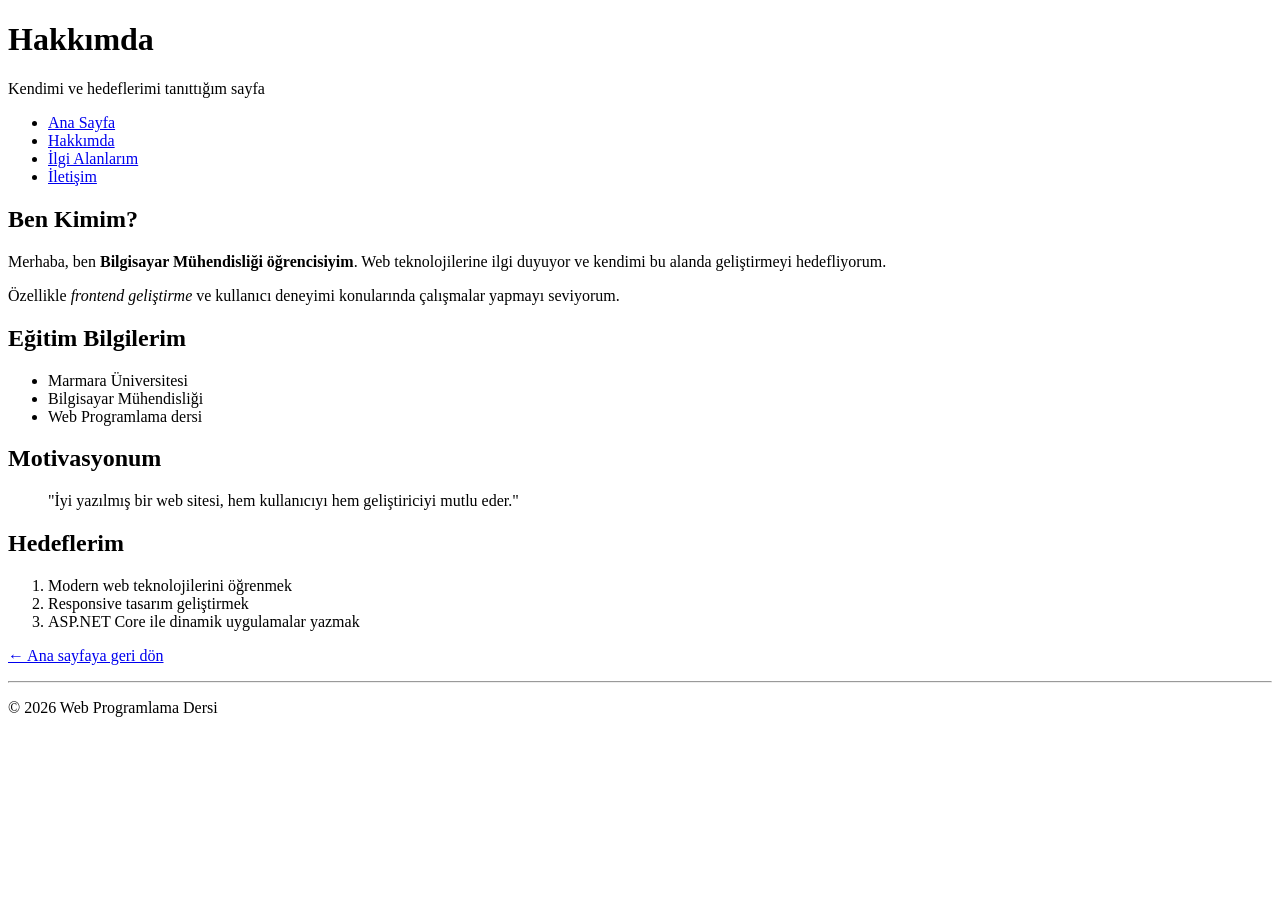
==== about.html @ 91488224 "Add about.html with personal introduction and goals" ====
<!DOCTYPE html>
<html lang="tr">
<head>
    <meta charset="UTF-8">
    <title>Hakkımda</title>
</head>
<body>

    <header>
        <h1>Hakkımda</h1>
        <p>Kendimi ve hedeflerimi tanıttığım sayfa</p>
    </header>

    <nav>
        <ul>
            <li><a href="index.html">Ana Sayfa</a></li>
            <li><a href="about.html">Hakkımda</a></li>
            <li><a href="interests.html">İlgi Alanlarım</a></li>
            <li><a href="contact.html">İletişim</a></li>
        </ul>
    </nav>

    <main>
        <h2>Ben Kimim?</h2>
        <p>Merhaba, ben <strong>Bilgisayar Mühendisliği öğrencisiyim</strong>. Web teknolojilerine ilgi duyuyor ve kendimi bu alanda geliştirmeyi hedefliyorum.</p>
        <p>Özellikle <em>frontend geliştirme</em> ve kullanıcı deneyimi konularında çalışmalar yapmayı seviyorum.</p>

        <h2>Eğitim Bilgilerim</h2>
        <ul>
            <li>Marmara Üniversitesi</li>
            <li>Bilgisayar Mühendisliği</li>
            <li>Web Programlama dersi</li>
        </ul>

        <h2>Motivasyonum</h2>
        <blockquote>
            <p>"İyi yazılmış bir web sitesi, hem kullanıcıyı hem geliştiriciyi mutlu eder."</p>
        </blockquote>

        <h2>Hedeflerim</h2>
        <ol>
            <li>Modern web teknolojilerini öğrenmek</li>
            <li>Responsive tasarım geliştirmek</li>
            <li>ASP.NET Core ile dinamik uygulamalar yazmak</li>
        </ol>

        <p><a href="index.html">&larr; Ana sayfaya geri dön</a></p>
    </main>

    <footer>
        <hr>
        <p>&copy; 2026 Web Programlama Dersi</p>
    </footer>

</body>
</html>
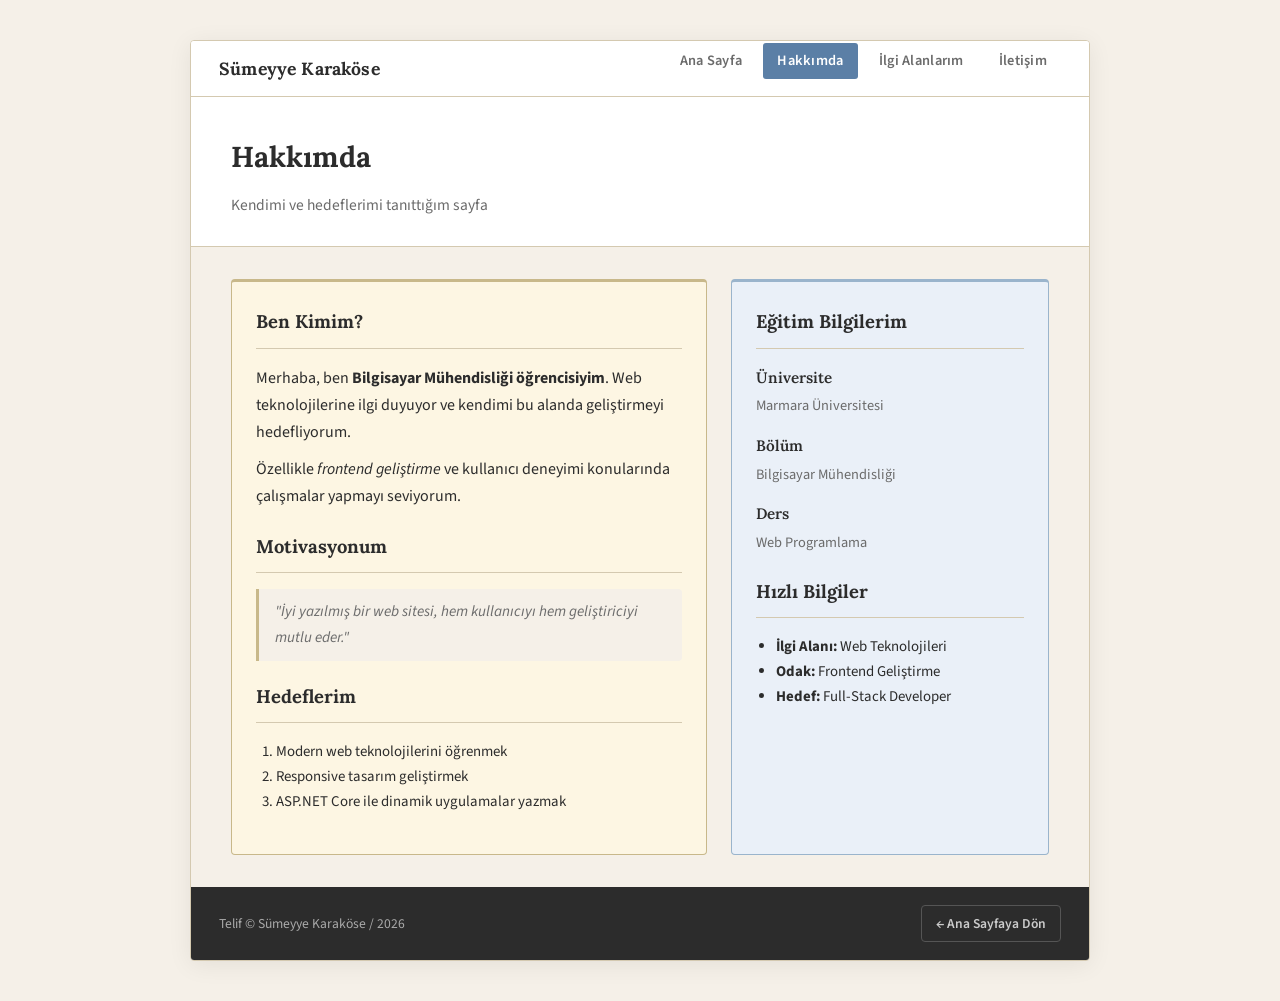
==== commit eb585a9c: "Revise about.html structure and content" ====
--- a/about.html
+++ b/about.html
@@ -1,57 +1,86 @@
-
 <!DOCTYPE html>
 <html lang="tr">
 <head>
-    <meta charset="UTF-8">
-    <title>Hakkımda</title>
+  <meta charset="UTF-8">
+  <meta name="viewport" content="width=device-width, initial-scale=1.0">
+  <title>Sümeyye Karaköse | Hakkımda</title>
+  <link rel="stylesheet" href="style.css">
 </head>
 <body>
+<div class="wrapper">
 
-    <header>
-        <h1>Hakkımda</h1>
-        <p>Kendimi ve hedeflerimi tanıttığım sayfa</p>
-    </header>
+  <nav>
+    <span class="nav-brand">Sümeyye Karaköse</span>
+    <ul>
+      <li><a href="index.html">Ana Sayfa</a></li>
+      <li><a href="about.html" class="active">Hakkımda</a></li>
+      <li><a href="interests.html">İlgi Alanlarım</a></li>
+      <li><a href="contact.html">İletişim</a></li>
+    </ul>
+  </nav>
 
-    <nav>
-        <ul>
-            <li><a href="index.html">Ana Sayfa</a></li>
-            <li><a href="about.html">Hakkımda</a></li>
-            <li><a href="interests.html">İlgi Alanlarım</a></li>
-            <li><a href="contact.html">İletişim</a></li>
-        </ul>
-    </nav>
+  <header>
+    <h1>Hakkımda</h1>
+    <p>Kendimi ve hedeflerimi tanıttığım sayfa</p>
+  </header>
 
-    <main>
-        <h2>Ben Kimim?</h2>
-        <p>Merhaba, ben <strong>Bilgisayar Mühendisliği öğrencisiyim</strong>. Web teknolojilerine ilgi duyuyor ve kendimi bu alanda geliştirmeyi hedefliyorum.</p>
-        <p>Özellikle <em>frontend geliştirme</em> ve kullanıcı deneyimi konularında çalışmalar yapmayı seviyorum.</p>
+  <main>
+    <div class="content">
 
-        <h2>Eğitim Bilgilerim</h2>
-        <ul>
-            <li>Marmara Üniversitesi</li>
-            <li>Bilgisayar Mühendisliği</li>
-            <li>Web Programlama dersi</li>
-        </ul>
+      <h2>Ben Kimim?</h2>
+      <p>Merhaba, ben <strong>Bilgisayar Mühendisliği öğrencisiyim</strong>. Web teknolojilerine ilgi duyuyor ve kendimi bu alanda geliştirmeyi hedefliyorum.</p>
+      <p style="margin-top: 10px;">Özellikle <em>frontend geliştirme</em> ve kullanıcı deneyimi konularında çalışmalar yapmayı seviyorum.</p>
 
-        <h2>Motivasyonum</h2>
-        <blockquote>
-            <p>"İyi yazılmış bir web sitesi, hem kullanıcıyı hem geliştiriciyi mutlu eder."</p>
-        </blockquote>
+      <h2 style="margin-top: 20px;">Motivasyonum</h2>
+      <blockquote style="
+        border-left: 3px solid var(--left-border);
+        margin: 12px 0;
+        padding: 10px 16px;
+        background: var(--cream);
+        border-radius: 0 4px 4px 0;
+        color: var(--muted);
+        font-style: italic;
+        font-size: 0.95rem;
+      ">
+        "İyi yazılmış bir web sitesi, hem kullanıcıyı hem geliştiriciyi mutlu eder."
+      </blockquote>
 
-        <h2>Hedeflerim</h2>
-        <ol>
-            <li>Modern web teknolojilerini öğrenmek</li>
-            <li>Responsive tasarım geliştirmek</li>
-            <li>ASP.NET Core ile dinamik uygulamalar yazmak</li>
-        </ol>
+      <h2 style="margin-top: 20px;">Hedeflerim</h2>
+      <ol>
+        <li>Modern web teknolojilerini öğrenmek</li>
+        <li>Responsive tasarım geliştirmek</li>
+        <li>ASP.NET Core ile dinamik uygulamalar yazmak</li>
+      </ol>
 
-        <p><a href="index.html">&larr; Ana sayfaya geri dön</a></p>
-    </main>
+    </div>
 
-    <footer>
-        <hr>
-        <p>&copy; 2026 Web Programlama Dersi</p>
-    </footer>
+    <div class="sidebar">
 
+      <h2>Eğitim Bilgilerim</h2>
+      <h3>Üniversite</h3>
+      <p>Marmara Üniversitesi</p>
+      <h3>Bölüm</h3>
+      <p>Bilgisayar Mühendisliği</p>
+      <h3>Ders</h3>
+      <p>Web Programlama</p>
+
+      <h2 style="margin-top: 20px;">Hızlı Bilgiler</h2>
+      <ul>
+        <li><strong>İlgi Alanı:</strong> Web Teknolojileri</li>
+        <li><strong>Odak:</strong> Frontend Geliştirme</li>
+        <li><strong>Hedef:</strong> Full-Stack Developer</li>
+      </ul>
+
+    </div>
+  </main>
+
+  <footer>
+    <div class="footer-inner">
+      <span>Telif &copy; Sümeyye Karaköse / 2026</span>
+      <a href="index.html" class="btn-back">← Ana Sayfaya Dön</a>
+    </div>
+  </footer>
+
+</div>
 </body>
 </html>
--- a/style.css
+++ b/style.css
@@ -0,0 +1,621 @@
+/* ════════════════════════════════════════════════════════════════
+   style.css  –  Sümeyye Karaköse | Kişisel Tanıtım Sayfası
+   ════════════════════════════════════════════════════════════════ */
+
+@import url('https://fonts.googleapis.com/css2?family=Lora:wght@400;600;700&family=Source+Sans+3:wght@300;400;600&display=swap');
+
+:root {
+  --cream:        #f5f0e8;
+  --white:        #ffffff;
+  --sand:         #e8dfc8;
+  --accent:       #5b7fa6;
+  --accent-dk:    #3d5c80;
+  --text:         #2c2c2c;
+  --muted:        #6b6b6b;
+  --border:       #d4c9b0;
+  --left-bg:      #fdf6e3;
+  --right-bg:     #eaf0f8;
+  --left-border:  #c8b88a;
+  --right-border: #9ab4cc;
+  --footer-bg:    #2c2c2c;
+}
+
+*, *::before, *::after {
+  box-sizing: border-box;
+  margin: 0;
+  padding: 0;
+}
+
+body {
+  font-family: 'Source Sans 3', sans-serif;
+  background-color: var(--cream);
+  color: var(--text);
+  font-size: 16px;
+  line-height: 1.7;
+}
+
+h1, h2, p {
+  font-weight: 400;
+}
+
+.wrapper {
+  max-width: 900px;
+  margin: 40px auto;
+  background: var(--white);
+  border: 1px solid var(--border);
+  border-radius: 4px;
+  box-shadow: 0 4px 24px rgba(0,0,0,0.07);
+  overflow: hidden;
+}
+
+/* ── NAV ── */
+nav {
+  background: var(--white);
+  border-bottom: 1px solid var(--border);
+  padding: 0 28px;
+  display: flex;
+  align-items: center;
+  justify-content: space-between;
+  height: 56px;
+}
+
+.nav-brand {
+  font-family: 'Lora', serif;
+  font-size: 1.1rem;
+  font-weight: 700;
+  color: var(--text);
+  letter-spacing: 0.01em;
+}
+
+nav ul {
+  list-style: none;
+}
+
+nav ul li {
+  display: inline-block;
+  margin-left: 4px;
+}
+
+nav a {
+  display: inline-block;
+  text-decoration: none;
+  color: var(--muted);
+  font-size: 0.9rem;
+  font-weight: 600;
+  padding: 6px 14px;
+  border-radius: 3px;
+  letter-spacing: 0.02em;
+  transition: color 0.2s, background-color 0.2s;
+}
+
+nav a:hover {
+  color: var(--accent);
+  background-color: var(--right-bg);
+}
+
+nav a.active {
+  background-color: var(--accent);
+  color: var(--white);
+}
+
+/* ── HEADER ── */
+header {
+  padding: 36px 40px 28px;
+  border-bottom: 1px solid var(--border);
+  background: var(--white);
+}
+
+header h1 {
+  font-family: 'Lora', serif;
+  font-size: 1.8rem;
+  font-weight: 700;
+  color: var(--text);
+  margin-bottom: 10px;
+}
+
+header p {
+  font-size: 0.97rem;
+  color: var(--muted);
+}
+
+/* ── MAIN (two-column) ── */
+main {
+  padding: 32px 40px;
+  display: flex;
+  gap: 24px;
+  background: var(--cream);
+}
+
+.content {
+  width: 60%;
+  background: var(--left-bg);
+  border: 1px solid var(--left-border);
+  border-top: 3px solid var(--left-border);
+  padding: 24px;
+  border-radius: 4px;
+}
+
+.sidebar {
+  width: 40%;
+  background: var(--right-bg);
+  border: 1px solid var(--right-border);
+  border-top: 3px solid var(--right-border);
+  padding: 24px;
+  border-radius: 4px;
+}
+
+.content h2, .sidebar h2 {
+  font-family: 'Lora', serif;
+  font-size: 1.15rem;
+  font-weight: 700;
+  margin-bottom: 16px;
+  padding-bottom: 10px;
+  border-bottom: 1px solid var(--border);
+}
+
+.content a, .sidebar a {
+  color: var(--accent);
+  text-decoration: none;
+}
+
+.content a:hover, .sidebar a:hover {
+  text-decoration: underline;
+}
+
+.sidebar h3 {
+  font-family: 'Lora', serif;
+  font-size: 0.95rem;
+  font-weight: 600;
+  margin-top: 14px;
+  margin-bottom: 4px;
+  color: var(--text);
+}
+
+.sidebar p {
+  font-size: 0.9rem;
+  color: var(--muted);
+  margin-bottom: 8px;
+}
+
+ul, ol {
+  margin-left: 20px;
+  margin-bottom: 15px;
+  font-size: 0.93rem;
+}
+
+/* ── CONTACT FORM ── */
+.contact-container {
+  width: 600px;
+  max-width: calc(100% - 80px);
+  margin: 0 auto 40px;
+  padding: 32px 36px;
+  border: 1px solid var(--border);
+  border-top: 3px solid var(--accent);
+  border-radius: 6px;
+  background-color: var(--white);
+  box-shadow: 0 2px 12px rgba(0,0,0,0.06);
+}
+
+.contact-container h2 {
+  font-family: 'Lora', serif;
+  font-size: 1.3rem;
+  font-weight: 700;
+  text-align: center;
+  margin-bottom: 28px;
+  color: var(--text);
+  padding-bottom: 16px;
+  border-bottom: 1px solid var(--border);
+}
+
+/* Labels */
+.contact-container label {
+  display: block;
+  font-weight: 600;
+  font-size: 0.9rem;
+  margin-bottom: 6px;
+  margin-top: 18px;
+  color: var(--text);
+  letter-spacing: 0.01em;
+}
+
+/* Inputs, select, textarea */
+.contact-container input[type="text"],
+.contact-container input[type="email"],
+.contact-container input[type="password"],
+.contact-container select,
+.contact-container textarea {
+  width: 100%;
+  padding: 10px 14px;
+  margin-bottom: 4px;
+  border: 1px solid var(--border);
+  border-radius: 4px;
+  background-color: var(--white);
+  color: var(--text);
+  font-family: 'Source Sans 3', sans-serif;
+  font-size: 0.93rem;
+  transition: border-color 0.2s, box-shadow 0.2s;
+  box-sizing: border-box;
+}
+
+.contact-container input[type="text"]:focus,
+.contact-container input[type="email"]:focus,
+.contact-container input[type="password"]:focus,
+.contact-container select:focus,
+.contact-container textarea:focus {
+  outline: none;
+  border-color: var(--accent);
+  box-shadow: 0 0 0 3px rgba(91, 127, 166, 0.15);
+}
+
+.contact-container textarea {
+  resize: vertical;
+  min-height: 110px;
+}
+
+/* Radio & Checkbox groups */
+.radio-group,
+.checkbox-group {
+  background-color: var(--cream);
+  border: 1px solid var(--border);
+  padding: 14px 16px;
+  border-radius: 4px;
+  margin-bottom: 4px;
+  font-size: 0.93rem;
+}
+
+.radio-group input[type="radio"],
+.checkbox-group input[type="checkbox"] {
+  accent-color: var(--accent);
+  margin-right: 8px;
+  cursor: pointer;
+}
+
+.contact-container label.inline-label {
+  display: inline;
+  font-weight: 400;
+  margin-top: 0;
+  font-size: 0.93rem;
+  color: var(--text);
+  cursor: pointer;
+}
+
+.radio-group br,
+.checkbox-group br {
+  line-height: 2.2;
+}
+
+/* File input */
+.contact-container input[type="file"] {
+  margin-bottom: 4px;
+  font-size: 0.88rem;
+  color: var(--muted);
+  cursor: pointer;
+}
+
+/* Button group */
+.button-group {
+  display: flex;
+  gap: 14px;
+  margin-top: 24px;
+}
+
+.btn-submit,
+.btn-reset {
+  flex: 1;
+  padding: 12px 20px;
+  border: none;
+  border-radius: 5px;
+  color: white;
+  font-family: 'Source Sans 3', sans-serif;
+  font-size: 1rem;
+  font-weight: 600;
+  letter-spacing: 0.02em;
+  cursor: pointer;
+  transition: background-color 0.25s, transform 0.1s;
+}
+
+.btn-submit {
+  background-color: #2563eb;
+}
+
+.btn-submit:hover {
+  background-color: #1d4ed8;
+}
+
+.btn-submit:active {
+  transform: scale(0.98);
+}
+
+.btn-reset {
+  background-color: #e53e3e;
+}
+
+.btn-reset:hover {
+  background-color: #c53030;
+}
+
+.btn-reset:active {
+  transform: scale(0.98);
+}
+
+/* ── FOOTER ── */
+footer {
+  background: var(--footer-bg);
+  color: #aaa;
+  text-align: center;
+  padding: 18px 28px;
+  font-size: 0.85rem;
+}
+
+/* ── HEADER PROFILE LINKS ── */
+.header-links {
+  display: flex;
+  gap: 16px;
+  margin-top: 14px;
+}
+
+.header-profile-link {
+  display: inline-flex;
+  align-items: center;
+  gap: 7px;
+  text-decoration: none;
+  color: var(--accent);
+  font-size: 0.9rem;
+  font-weight: 600;
+  padding: 5px 12px;
+  border: 1px solid var(--right-border);
+  border-radius: 20px;
+  background: var(--right-bg);
+  transition: background 0.2s, color 0.2s, border-color 0.2s;
+}
+
+.header-profile-link:hover {
+  background: var(--accent);
+  color: var(--white);
+  border-color: var(--accent);
+}
+
+/* ── FAQ SECTION ── */
+.faq-container {
+  width: 600px;
+  max-width: calc(100% - 80px);
+  margin: 0 auto 40px;
+  padding: 28px 36px;
+  border: 1px solid var(--border);
+  border-top: 3px solid var(--left-border);
+  border-radius: 6px;
+  background-color: var(--left-bg);
+}
+
+.faq-container h2 {
+  font-family: 'Lora', serif;
+  font-size: 1.15rem;
+  font-weight: 700;
+  color: var(--text);
+  margin-bottom: 20px;
+  padding-bottom: 12px;
+  border-bottom: 1px solid var(--border);
+}
+
+.faq-item {
+  margin-bottom: 18px;
+}
+
+.faq-item:last-child {
+  margin-bottom: 0;
+}
+
+.faq-item h3 {
+  font-family: 'Lora', serif;
+  font-size: 0.95rem;
+  font-weight: 600;
+  color: var(--text);
+  margin-bottom: 5px;
+}
+
+.faq-item p {
+  font-size: 0.92rem;
+  color: var(--muted);
+}
+
+/* ── SUCCESS MESSAGE ── */
+.success-msg {
+  background: #d1fae5;
+  border: 1px solid #6ee7b7;
+  color: #065f46;
+  padding: 12px 16px;
+  border-radius: 5px;
+  font-size: 0.93rem;
+  font-weight: 600;
+  margin-bottom: 12px;
+}
+
+/* ── FOOTER WITH BACK BUTTON ── */
+footer {
+  background: var(--footer-bg);
+  color: #aaa;
+  padding: 18px 28px;
+  font-size: 0.85rem;
+}
+
+.footer-inner {
+  display: flex;
+  align-items: center;
+  justify-content: space-between;
+}
+
+.btn-back {
+  display: inline-block;
+  text-decoration: none;
+  color: #ccc;
+  font-size: 0.85rem;
+  font-weight: 600;
+  padding: 6px 14px;
+  border: 1px solid #555;
+  border-radius: 4px;
+  transition: background 0.2s, color 0.2s;
+}
+
+.btn-back:hover {
+  background: #444;
+  color: var(--white);
+}
+
+
+/* ════════════════════════════════════════════════════════════════
+   ★ YENİ EKLEME – 27Mar26 butonu
+   ────────────────────────────────────────────────────────────────
+   AÇIKLAMA:
+   index.html içinde .content div'inin sonuna eklenen
+   <a href="flexbox.html" class="btn-27mar26"> elemanının stilidir.
+
+   Neden <a> kullandık?
+     – Tıklandığında flexbox.html sayfasına yönlendirme gerektiği
+       için <button> yerine bağlantı etiketi (<a>) daha anlamlıdır.
+       Yine de görsel olarak buton gibi göründüğünden btn-27mar26
+       sınıfı ile tam buton tasarımı verilmiştir.
+
+   Renkler:
+     – Arka plan olarak var(--accent-dk) seçildi; böylece sayfanın
+       genel renk temasıyla uyumlu, ancak ayrıca dikkat çekici
+       bir buton elde edildi.
+     – Hover'da biraz daha koyu tona geçiş yapıyor (filter: brightness).
+
+   Boşluk:
+     – margin-top: 20px ile üstündeki listeden ayrışıyor.
+     – display: inline-block sayesinde tam genişliği kaplamıyor,
+       sadece metin kadar genişlikte duruyor.
+   ════════════════════════════════════════════════════════════════ */
+.btn-27mar26 {
+  display: inline-block;           /* Tam satır kaplamaz, içerik kadar genişler */
+  margin-top: 20px;                /* Üstündeki ol listesinden ayırır            */
+  padding: 10px 22px;
+  background-color: var(--accent-dk);   /* Tema rengi: koyu mavi-gri              */
+  color: var(--white);
+  font-family: 'Source Sans 3', sans-serif;
+  font-size: 0.95rem;
+  font-weight: 700;
+  letter-spacing: 0.04em;
+  text-decoration: none;           /* <a> etiketinin altı çizgisini kaldırır    */
+  border-radius: 5px;
+  border: 2px solid transparent;
+  transition: background-color 0.25s, border-color 0.25s, transform 0.1s;
+  cursor: pointer;
+}
+
+.btn-27mar26:hover {
+  background-color: var(--accent);       /* Hover'da biraz açık ton               */
+  border-color: var(--accent-dk);        /* İnce çerçeve beliriyor                */
+  text-decoration: none;                 /* Hover'da da alt çizgi çıkmasın        */
+}
+
+.btn-27mar26:active {
+  transform: scale(0.97);                /* Tıklamada hafif basma hissi           */
+}
+/* ════════════════════════════════════════════════════════════════
+   ★ YENİ EKLEME SONU
+   ════════════════════════════════════════════════════════════════ */
+
+
+/* ════════════════════════════════════════════════════════════════
+   ★ YENİ EKLEME – Hafta 6-1 butonu ve buton grubu
+   ────────────────────────────────────────────────────────────────
+   AÇIKLAMA:
+   .btn-group-row   → 27Mar26 ve Hafta 6-1 butonlarını yan yana dizer.
+                      Flexbox ile gap kullanılmıştır; butonlar eşit
+                      aralıkla oturur ve satıra sığmazsa alta geçer.
+
+   .btn-hafta       → Hafta 6-1 butonu.
+                      Renk olarak var(--left-border) (altın/kum tonu)
+                      seçildi; 27Mar26'nın koyu mavi-grisi ile zıt
+                      ama tema içinde uyumlu bir çift oluşturuyor.
+   ════════════════════════════════════════════════════════════════ */
+
+/* Buton grubu – iki butonu yan yana gösterir */
+.btn-group-row {
+  display: flex;
+  flex-wrap: wrap;          /* Dar ekranlarda alta geçebilir      */
+  gap: 12px;                /* Butonlar arası boşluk              */
+  margin-top: 20px;
+}
+
+/* Hafta 6-1 butonu */
+.btn-hafta {
+  display: inline-block;
+  padding: 10px 22px;
+  background-color: var(--left-border);   /* Altın/kum tonu: #c8b88a   */
+  color: var(--white);
+  font-family: 'Source Sans 3', sans-serif;
+  font-size: 0.95rem;
+  font-weight: 700;
+  letter-spacing: 0.04em;
+  text-decoration: none;
+  border-radius: 5px;
+  border: 2px solid transparent;
+  transition: background-color 0.25s, border-color 0.25s, transform 0.1s;
+  cursor: pointer;
+}
+
+.btn-hafta:hover {
+  background-color: #a89060;             /* Hover'da koyu kum tonu    */
+  border-color: var(--left-border);
+  text-decoration: none;
+}
+
+.btn-hafta:active {
+  transform: scale(0.97);
+}
+.btn-birim {
+  display: inline-block;
+  padding: 10px 22px;
+  background-color: #5b9a78; /* Mühendislik temasına uygun yeşil tonu */
+  color: var(--white);
+  font-family: 'Source Sans 3', sans-serif;
+  font-size: 0.95rem;
+  font-weight: 700;
+  letter-spacing: 0.04em;
+  text-decoration: none;
+  border-radius: 5px;
+  border: 2px solid transparent;
+  transition: background-color 0.25s, border-color 0.25s, transform 0.1s;
+  cursor: pointer;
+}
+
+.btn-birim:hover {
+  background-color: #4a7e62;
+  border-color: #5b9a78;
+  text-decoration: none;
+}
+
+.btn-birim:active {
+  transform: scale(0.97);
+}
+
+/* ════════════════════════════════════════════════════════════════
+   ★ Hafta 7 butonu
+   ════════════════════════════════════════════════════════════════ */
+.btn-hafta7 {
+  display: inline-block;
+  padding: 10px 22px;
+  background-color: #5b7fa6;   /* --accent ile aynı */
+  color: #ffffff;
+  font-family: 'Source Sans 3', sans-serif;
+  font-size: 0.95rem;
+  font-weight: 700;
+  letter-spacing: 0.04em;
+  text-decoration: none;
+  border-radius: 5px;
+  border: 2px solid transparent;
+  transition: background-color 0.25s, border-color 0.25s, transform 0.1s;
+  cursor: pointer;
+}
+
+.btn-hafta7:hover {
+  background-color: #3d5c80;   /* --accent-dk */
+  border-color: #5b7fa6;
+  text-decoration: none;
+}
+
+.btn-hafta7:active {
+  transform: scale(0.97);
+}
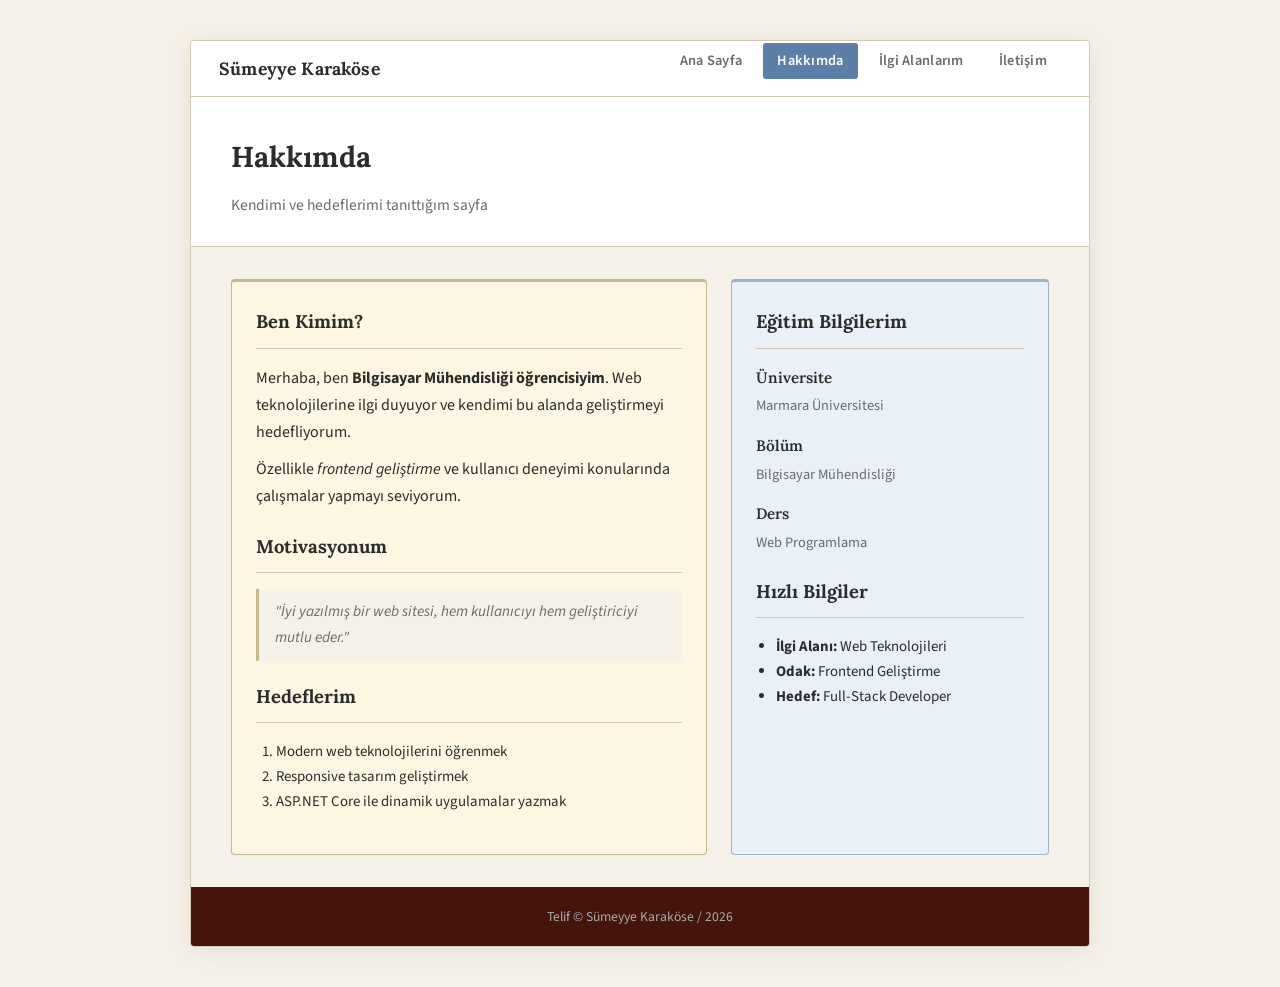
==== commit 8b2d5591: "Simplify footer structure in about.html Removed footer div and simplified footer content." ====
--- a/about.html
+++ b/about.html
@@ -75,10 +75,7 @@
   </main>
 
   <footer>
-    <div class="footer-inner">
-      <span>Telif &copy; Sümeyye Karaköse / 2026</span>
-      <a href="index.html" class="btn-back">← Ana Sayfaya Dön</a>
-    </div>
+    Telif &copy; Sümeyye Karaköse / 2026</span>
   </footer>
 
 </div>
--- a/style.css
+++ b/style.css
@@ -17,7 +17,7 @@
   --right-bg:     #eaf0f8;
   --left-border:  #c8b88a;
   --right-border: #9ab4cc;
-  --footer-bg:    #2c2c2c;
+  --footer-bg:    #45150d;
 }
 
 *, *::before, *::after {
@@ -460,110 +460,6 @@
   background: #444;
   color: var(--white);
 }
-
-
-/* ════════════════════════════════════════════════════════════════
-   ★ YENİ EKLEME – 27Mar26 butonu
-   ────────────────────────────────────────────────────────────────
-   AÇIKLAMA:
-   index.html içinde .content div'inin sonuna eklenen
-   <a href="flexbox.html" class="btn-27mar26"> elemanının stilidir.
-
-   Neden <a> kullandık?
-     – Tıklandığında flexbox.html sayfasına yönlendirme gerektiği
-       için <button> yerine bağlantı etiketi (<a>) daha anlamlıdır.
-       Yine de görsel olarak buton gibi göründüğünden btn-27mar26
-       sınıfı ile tam buton tasarımı verilmiştir.
-
-   Renkler:
-     – Arka plan olarak var(--accent-dk) seçildi; böylece sayfanın
-       genel renk temasıyla uyumlu, ancak ayrıca dikkat çekici
-       bir buton elde edildi.
-     – Hover'da biraz daha koyu tona geçiş yapıyor (filter: brightness).
-
-   Boşluk:
-     – margin-top: 20px ile üstündeki listeden ayrışıyor.
-     – display: inline-block sayesinde tam genişliği kaplamıyor,
-       sadece metin kadar genişlikte duruyor.
-   ════════════════════════════════════════════════════════════════ */
-.btn-27mar26 {
-  display: inline-block;           /* Tam satır kaplamaz, içerik kadar genişler */
-  margin-top: 20px;                /* Üstündeki ol listesinden ayırır            */
-  padding: 10px 22px;
-  background-color: var(--accent-dk);   /* Tema rengi: koyu mavi-gri              */
-  color: var(--white);
-  font-family: 'Source Sans 3', sans-serif;
-  font-size: 0.95rem;
-  font-weight: 700;
-  letter-spacing: 0.04em;
-  text-decoration: none;           /* <a> etiketinin altı çizgisini kaldırır    */
-  border-radius: 5px;
-  border: 2px solid transparent;
-  transition: background-color 0.25s, border-color 0.25s, transform 0.1s;
-  cursor: pointer;
-}
-
-.btn-27mar26:hover {
-  background-color: var(--accent);       /* Hover'da biraz açık ton               */
-  border-color: var(--accent-dk);        /* İnce çerçeve beliriyor                */
-  text-decoration: none;                 /* Hover'da da alt çizgi çıkmasın        */
-}
-
-.btn-27mar26:active {
-  transform: scale(0.97);                /* Tıklamada hafif basma hissi           */
-}
-/* ════════════════════════════════════════════════════════════════
-   ★ YENİ EKLEME SONU
-   ════════════════════════════════════════════════════════════════ */
-
-
-/* ════════════════════════════════════════════════════════════════
-   ★ YENİ EKLEME – Hafta 6-1 butonu ve buton grubu
-   ────────────────────────────────────────────────────────────────
-   AÇIKLAMA:
-   .btn-group-row   → 27Mar26 ve Hafta 6-1 butonlarını yan yana dizer.
-                      Flexbox ile gap kullanılmıştır; butonlar eşit
-                      aralıkla oturur ve satıra sığmazsa alta geçer.
-
-   .btn-hafta       → Hafta 6-1 butonu.
-                      Renk olarak var(--left-border) (altın/kum tonu)
-                      seçildi; 27Mar26'nın koyu mavi-grisi ile zıt
-                      ama tema içinde uyumlu bir çift oluşturuyor.
-   ════════════════════════════════════════════════════════════════ */
-
-/* Buton grubu – iki butonu yan yana gösterir */
-.btn-group-row {
-  display: flex;
-  flex-wrap: wrap;          /* Dar ekranlarda alta geçebilir      */
-  gap: 12px;                /* Butonlar arası boşluk              */
-  margin-top: 20px;
-}
-
-/* Hafta 6-1 butonu */
-.btn-hafta {
-  display: inline-block;
-  padding: 10px 22px;
-  background-color: var(--left-border);   /* Altın/kum tonu: #c8b88a   */
-  color: var(--white);
-  font-family: 'Source Sans 3', sans-serif;
-  font-size: 0.95rem;
-  font-weight: 700;
-  letter-spacing: 0.04em;
-  text-decoration: none;
-  border-radius: 5px;
-  border: 2px solid transparent;
-  transition: background-color 0.25s, border-color 0.25s, transform 0.1s;
-  cursor: pointer;
-}
-
-.btn-hafta:hover {
-  background-color: #a89060;             /* Hover'da koyu kum tonu    */
-  border-color: var(--left-border);
-  text-decoration: none;
-}
-
-.btn-hafta:active {
-  transform: scale(0.97);
 }
 .btn-birim {
   display: inline-block;
